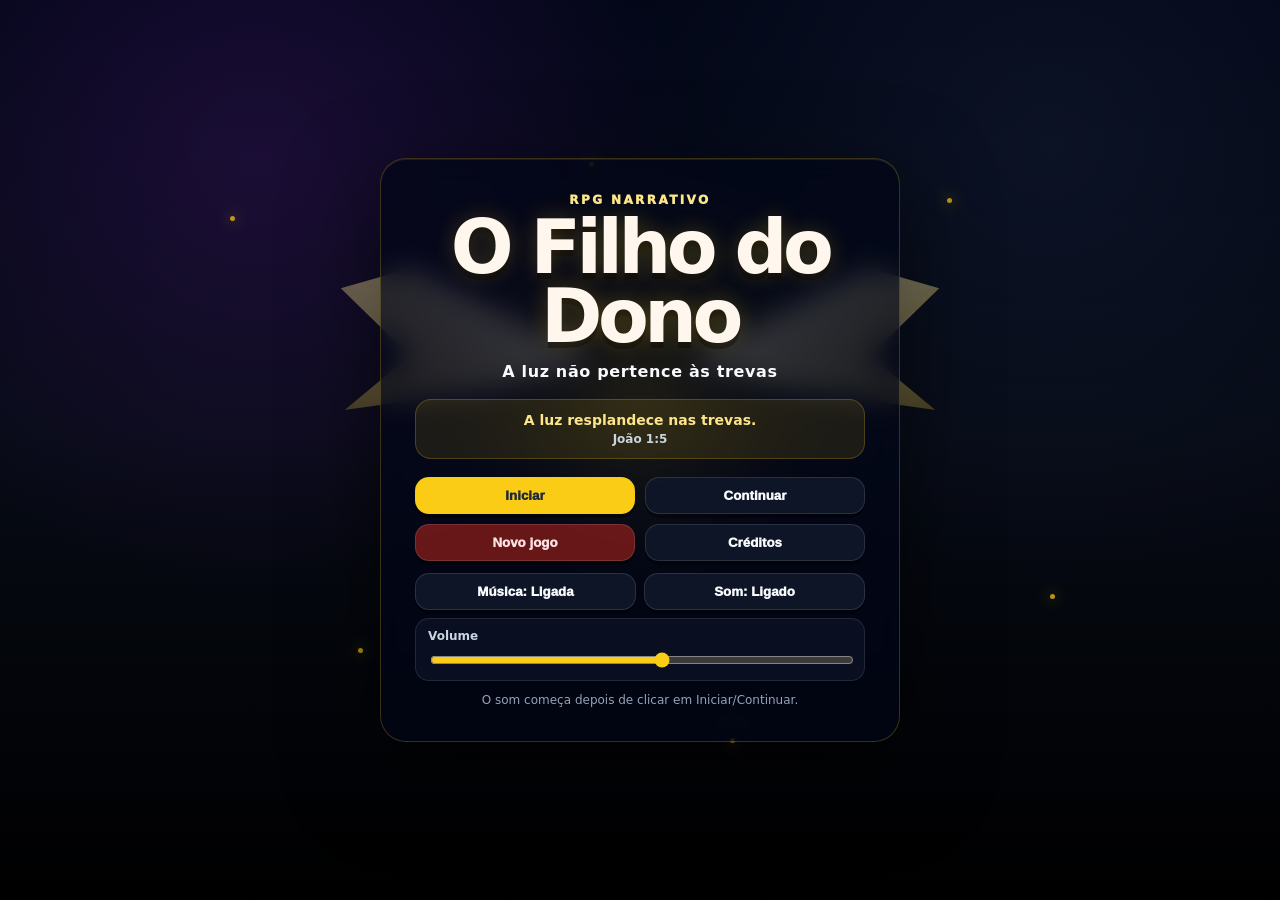
==== index.html @ 4f635441 "e" ====
<!DOCTYPE html>
<html lang="pt-PT">
<head>
  <meta charset="UTF-8" />
  <meta name="viewport" content="width=device-width, initial-scale=1.0, viewport-fit=cover" />
  <title>O Filho do Dono — Mobile Demo</title>
  <meta name="apple-mobile-web-app-capable" content="yes" />
  <meta name="mobile-web-app-capable" content="yes" />
  <meta name="apple-mobile-web-app-status-bar-style" content="black-translucent" />
  <link rel="stylesheet" href="css/styles.css" />
</head>
<body class="mobile-demo">
  <div class="rotate-warning"><strong>Vira o telemóvel</strong><span>Versão horizontal. Controlos nas laterais e toque no jogo para avançar falas ou ativar o grito.</span></div>

  <section id="titleMenu" class="title-menu" aria-label="Menu inicial do jogo">
    <div class="title-menu-bg">
      <div class="title-light-orb"></div>
      <div class="title-wing title-wing-left"></div>
      <div class="title-wing title-wing-right"></div>
      <div class="title-particles" aria-hidden="true">
        <span></span><span></span><span></span><span></span><span></span><span></span>
      </div>
    </div>

    <div class="title-menu-panel">
      <p class="title-kicker">RPG narrativo</p>
      <h1>O Filho do Dono</h1>
      <p class="title-subtitle">A luz não pertence às trevas</p>

      <div class="title-reference" id="titleBibleReference">
        <strong>A luz resplandece nas trevas.</strong>
        <span>João 1:5</span>
      </div>

      <div class="title-actions">
        <button id="menuStartBtn" type="button" class="title-btn primary">Iniciar</button>
        <button id="menuContinueBtn" type="button" class="title-btn">Continuar</button>
        <button id="menuNewGameBtn" type="button" class="title-btn danger">Novo jogo</button>
        <button id="menuCreditsBtn" type="button" class="title-btn">Créditos</button>
      </div>

      <div class="title-options">
        <button id="menuMusicBtn" type="button" class="title-chip">Música: Ligada</button>
        <button id="menuSfxBtn" type="button" class="title-chip">Som: Ligado</button>
        <label class="title-volume">
          Volume
          <input id="menuVolumeRange" type="range" min="0" max="100" value="55" />
        </label>
      </div>

      <p class="title-audio-note">O som começa depois de clicar em Iniciar/Continuar.</p>
    </div>

    <div id="menuCreditsPanel" class="title-credits hidden">
      <div class="title-credits-card">
        <h2>Créditos</h2>
        <p><strong>História, direção e criação:</strong> Emanuel Soares</p>
        <p><strong>Jogo:</strong> mapas, batalhas, cutscenes, personagens e sistema narrativo de <em>O Filho do Dono</em>.</p>
        <p><strong>Mensagem:</strong> Deus Connosco. A luz venceu as sombras.</p>
        <button id="menuCreditsCloseBtn" type="button" class="title-btn primary">Voltar</button>
      </div>
    </div>
  </section>

  <div class="mobile-note">
    <strong>Mobile demo offline:</strong> usa os botões no ecrã. O progresso fica guardado neste telemóvel/navegador.
  </div>

  <main class="layout">
    <section class="game-card">
      <div class="stage">
        <canvas id="gameCanvas" width="640" height="480"></canvas>

        <div id="dialog" class="dialog hidden">
          <div class="dialog-left">
            <img id="dialogPortrait" alt="" class="dialog-portrait hidden">
          </div>
          <div class="dialog-content">
            <div id="dialogName" class="dialog-name"></div>
            <div id="dialogText" class="dialog-text"></div>
            <div class="dialog-hint">Toca no jogo para avançar</div>
          </div>
        </div>

        <div id="cutscene" class="cutscene hidden">
          <div class="cutscene-panel">
            <img id="cutsceneImage" alt="Imagem da cena" class="cutscene-image">
            <div class="cutscene-text-wrap">
              <h2 id="cutsceneTitle"></h2>
              <p id="cutsceneText"></p>
              <button id="cutsceneButton" type="button">Continuar</button>
            </div>
          </div>
        </div>
      </div>
    </section>

    <aside class="panel">
      <section class="quest-box">
        <p class="eyebrow">Missão atual</p>
        <h2 id="questTitle">A carregar...</h2>
        <p id="questObjective">A demo está a carregar em modo offline.</p>
        <div id="questDetails" class="quest-details"></div>
      </section>

      <section class="stats-box">
        <div class="stats-header">
          <p class="eyebrow">Denzel</p>
          <strong id="levelText">Nível 1</strong>
        </div>
        <div class="stat-row">
          <span id="hpText">HP 35/35</span>
          <div class="bar"><div id="hpFill" class="bar-fill hp-fill"></div></div>
        </div>
        <div class="stat-row">
          <span id="xpText">XP 0/50</span>
          <div class="bar"><div id="xpFill" class="bar-fill xp-fill"></div></div>
        </div>
        <p id="atkDefText" class="small stats-small">ATK 5 · DEF 2</p>
      </section>

      <section class="inventory-box">
        <div class="stats-header">
          <p class="eyebrow">Inventário</p>
          <strong id="goldText">0 ouro</strong>
        </div>
        <p id="potionText" class="small stats-small">Poções: 2</p>
        <p class="small">No mobile: <strong>3</strong> recupera HP fora da batalha (gasta EN) e <strong>4</strong> usa poção fora da batalha.</p>
      </section>

      <section class="info-box controls-desktop">
        <h3>Controlos</h3>
        <p><kbd>W</kbd><kbd>A</kbd><kbd>S</kbd><kbd>D</kbd> ou setas para mover</p>
        <p><kbd>E</kbd> interagir · <kbd>Espaço</kbd> avançar</p>
        <p><kbd>1</kbd><kbd>2</kbd><kbd>3</kbd><kbd>4</kbd> ações em combate</p>
      </section>
    </aside>
  </main>

  <div id="mobileControls" class="mobile-controls" aria-label="Controlos no telemóvel">
    <div class="dpad">
      <button class="mobile-btn up" data-hold-key="ArrowUp">▲</button>
      <button class="mobile-btn left" data-hold-key="ArrowLeft">◀</button>
      <button class="mobile-btn center" type="button">•</button>
      <button class="mobile-btn right" data-hold-key="ArrowRight">▶</button>
      <button class="mobile-btn down" data-hold-key="ArrowDown">▼</button>
    </div>
    <div class="mobile-actions">
      <button class="mobile-btn primary" data-main-action="1">A / Interagir</button>
      <button class="mobile-btn" data-tap-key=" ">Avançar</button>
      <button class="mobile-btn small" data-tap-key="1">1 Atacar</button>
      <button class="mobile-btn small" data-tap-key="2">2 Cajado</button>
      <button class="mobile-btn small" data-tap-key="3">3 Recuperar</button>
      <button class="mobile-btn small" data-tap-key="4">4 Poção</button>
    </div>
  </div>

  <button id="kraidusResetBtn" class="kraidus-reset-btn" type="button" hidden>
    K — Voltar à luta contra Kraidus
  </button>


  <script src="js/config/denzel-visual-config.js"></script>
  <script src="js/config/characters-config.js"></script>
  <script src="js/config/world-config.js"></script>
  <script src="js/config/bible-references-config.js"></script>
  <script src="js/config/audio-config.js"></script>
  <script src="js/audio-engine.js"></script>

  <!-- Personagens modulares -->
  <script src="js/config/characters/lurei-normal.js"></script>
  <script src="js/config/characters/lurei-guerreiro.js"></script>
  <script src="js/config/characters/lurei-dominio.js"></script>

  <!-- Cenas modulares -->
  <script src="js/config/scenes/kraidus-transformation-scene.js"></script>
  <script src="js/config/scenes/nilzin-transformation-scene.js"></script>
  <script src="js/config/scenes/lurei-shadow-entrance-scene.js"></script>
  <script src="js/config/scenes/nilzin-abduction-scene.js"></script>
  <script src="js/config/scenes/lurei-reveal-scene.js"></script>
  <script src="js/config/scenes/lurei-purification-scene.js"></script>

  <script src="js/data.js"></script>
  <script src="js/game.js"></script>
  <script src="js/visuals/character-design-v20.js"></script>
  <script src="js/fullscreen.js"></script>
  <script src="js/title-menu.js"></script>
</body>
</html>
---- css/styles.css ----
:root {
  --bg: #07111f;
  --panel: #0f172a;
  --panel-2: #18243a;
  --line: rgba(226, 232, 240, 0.14);
  --text: #f8fafc;
  --muted: #cbd5e1;
  --gold: #facc15;
  --brown: #854d0e;
}

* {
  box-sizing: border-box;
}

body {
  margin: 0;
  min-height: 100vh;
  background:
    radial-gradient(circle at 15% 10%, rgba(250, 204, 21, 0.13), transparent 28%),
    radial-gradient(circle at 85% 0%, rgba(59, 130, 246, 0.16), transparent 28%),
    linear-gradient(180deg, #111827 0%, #020617 100%);
  color: var(--text);
  font-family: Inter, ui-sans-serif, system-ui, -apple-system, BlinkMacSystemFont, "Segoe UI", sans-serif;
  padding: 18px;
}

.layout {
  width: min(1040px, 100%);
  margin: 0 auto;
  display: grid;
  grid-template-columns: 1fr 280px;
  gap: 18px;
  align-items: start;
}

.game-card,
.panel {
  background: rgba(15, 23, 42, 0.92);
  border: 1px solid var(--line);
  border-radius: 24px;
  box-shadow: 0 24px 70px rgba(0, 0, 0, 0.42);
  overflow: hidden;
}

.topbar {
  padding: 18px 20px;
  display: flex;
  justify-content: space-between;
  gap: 12px;
  align-items: center;
  border-bottom: 1px solid var(--line);
}

.eyebrow {
  margin: 0 0 4px;
  font-size: 12px;
  text-transform: uppercase;
  letter-spacing: 0.12em;
  font-weight: 900;
  color: var(--gold);
}

h1, h2, h3, p {
  margin-top: 0;
}

h1 {
  margin-bottom: 4px;
  font-size: clamp(22px, 3vw, 34px);
  line-height: 1.05;
}

#gameSubtitle {
  margin: 0;
  color: var(--muted);
  font-size: 14px;
}

.chapter-badge {
  border: 1px solid rgba(250, 204, 21, 0.38);
  background: rgba(250, 204, 21, 0.13);
  color: #fde68a;
  border-radius: 999px;
  padding: 8px 12px;
  white-space: nowrap;
  font-weight: 900;
  font-size: 12px;
}

.stage {
  position: relative;
  padding: 16px;
  display: flex;
  justify-content: center;
}

canvas {
  width: min(100%, 640px);
  aspect-ratio: 4 / 3;
  background: #7dbf6a;
  border: 5px solid #020617;
  border-radius: 16px;
  image-rendering: pixelated;
  box-shadow: inset 0 0 0 2px rgba(255, 255, 255, 0.08), 0 18px 44px rgba(0,0,0,0.38);
}

.dialog {
  position: absolute;
  left: 34px;
  right: 34px;
  bottom: 34px;
  min-height: 124px;
  display: grid;
  grid-template-columns: auto 1fr;
  gap: 14px;
  background: #fff6dd;
  border: 4px solid #172033;
  border-radius: 10px;
  box-shadow: 0 8px 0 rgba(0,0,0,0.24);
  color: #111827;
  padding: 14px;
  animation: showDialog 120ms ease-out;
}

@keyframes showDialog {
  from { transform: translateY(8px); opacity: 0; }
  to { transform: translateY(0); opacity: 1; }
}

.dialog-portrait {
  width: 86px;
  height: 86px;
  object-fit: cover;
  border-radius: 8px;
  border: 3px solid #1f2937;
  background: #d6b17c;
}

.dialog-name {
  font-size: 14px;
  font-weight: 1000;
  color: var(--brown);
  letter-spacing: 0.06em;
  text-transform: uppercase;
  margin-bottom: 5px;
}

.dialog-text {
  font-size: 17px;
  line-height: 1.35;
  font-weight: 720;
}

.dialog-hint {
  margin-top: 8px;
  text-align: right;
  font-size: 12px;
  font-weight: 900;
  color: #64748b;
}

.cutscene {
  position: absolute;
  inset: 16px;
  background: rgba(2, 6, 23, 0.78);
  backdrop-filter: blur(6px);
  display: flex;
  align-items: center;
  justify-content: center;
  padding: 18px;
  border-radius: 16px;
}

.cutscene-panel {
  width: min(560px, 100%);
  background: #0f172a;
  border: 1px solid var(--line);
  border-radius: 18px;
  overflow: hidden;
  box-shadow: 0 28px 80px rgba(0,0,0,0.5);
}

.cutscene-image {
  width: 100%;
  max-height: 250px;
  object-fit: cover;
  display: block;
  background: #111827;
}

.cutscene-text-wrap {
  padding: 18px;
}

.cutscene-text-wrap h2 {
  margin-bottom: 8px;
  font-size: 21px;
}

.cutscene-text-wrap p {
  color: var(--muted);
  line-height: 1.5;
}

button {
  border: 0;
  background: var(--gold);
  color: #1f2937;
  padding: 10px 16px;
  border-radius: 12px;
  font-weight: 1000;
  cursor: pointer;
  box-shadow: 0 4px 0 #a16207;
}

button:active {
  transform: translateY(3px);
  box-shadow: 0 1px 0 #a16207;
}

.panel {
  padding: 18px;
}

.quest-box,
.info-box,
.stats-box,
.inventory-box {
  background: rgba(2, 6, 23, 0.32);
  border: 1px solid var(--line);
  border-radius: 18px;
  padding: 15px;
  margin-bottom: 14px;
}

.quest-box h2 {
  font-size: 18px;
  margin-bottom: 8px;
}

.quest-box p,
.info-box p {
  color: var(--muted);
  line-height: 1.45;
  font-size: 14px;
}


.stats-header {
  display: flex;
  align-items: center;
  justify-content: space-between;
  gap: 10px;
  margin-bottom: 10px;
}

.stats-header .eyebrow {
  margin-bottom: 0;
}

.stats-header strong {
  color: #fde68a;
  font-size: 14px;
}

.stat-row {
  display: grid;
  gap: 6px;
  margin-bottom: 10px;
}

.stat-row span {
  font-size: 13px;
  font-weight: 900;
  color: #e2e8f0;
}

.bar {
  height: 10px;
  border-radius: 999px;
  overflow: hidden;
  background: rgba(15, 23, 42, 0.85);
  border: 1px solid rgba(226, 232, 240, 0.15);
}

.bar-fill {
  height: 100%;
  width: 0%;
  border-radius: inherit;
  transition: width 180ms ease-out;
}

.hp-fill {
  background: linear-gradient(90deg, #ef4444, #fb7185);
}

.xp-fill {
  background: linear-gradient(90deg, #facc15, #fde68a);
}

.stats-small {
  margin-bottom: 0;
  color: #cbd5e1;
  font-weight: 800;
}

kbd {
  display: inline-flex;
  min-width: 28px;
  height: 25px;
  align-items: center;
  justify-content: center;
  padding: 0 7px;
  margin-right: 4px;
  background: #334155;
  border: 1px solid rgba(255,255,255,0.14);
  border-radius: 7px;
  color: #fff;
  font-weight: 900;
  box-shadow: 0 3px 0 #020617;
}

.small {
  font-size: 13px !important;
}

.hidden {
  display: none !important;
}

@media (max-width: 920px) {
  .layout {
    grid-template-columns: 1fr;
  }

  .panel {
    order: -1;
  }
}


/* v12 — fullscreen overlay layout */
html,
body {
  width: 100%;
  height: 100%;
  overflow: hidden;
}

body {
  padding: 0;
  background: #020617;
}

.layout {
  width: 100vw;
  height: 100vh;
  max-width: none;
  margin: 0;
  display: block;
  position: relative;
  overflow: hidden;
}

.game-card {
  position: fixed;
  inset: 0;
  border: 0;
  border-radius: 0;
  background: transparent;
  box-shadow: none;
  overflow: hidden;
}

.stage {
  position: fixed;
  inset: 0;
  padding: 0;
  display: flex;
  align-items: center;
  justify-content: center;
  background:
    radial-gradient(circle at 20% 8%, rgba(250, 204, 21, 0.13), transparent 30%),
    radial-gradient(circle at 82% 12%, rgba(59, 130, 246, 0.13), transparent 34%),
    linear-gradient(180deg, #0f172a 0%, #020617 100%);
}

canvas {
  width: min(100vw, calc(100vh * 1.333333));
  height: min(100vh, calc(100vw * 0.75));
  max-width: none;
  max-height: none;
  border: 0;
  border-radius: 0;
  box-shadow: 0 0 0 1px rgba(255,255,255,0.08), 0 28px 90px rgba(0,0,0,0.55);
}

.topbar {
  position: fixed;
  z-index: 20;
  top: 16px;
  left: 16px;
  right: 348px;
  padding: 14px 16px;
  border: 1px solid rgba(226, 232, 240, 0.16);
  border-radius: 18px;
  background: rgba(2, 6, 23, 0.58);
  backdrop-filter: blur(14px);
  box-shadow: 0 18px 50px rgba(0,0,0,0.28);
}

.topbar h1 {
  font-size: clamp(18px, 2.1vw, 28px);
}

#gameSubtitle {
  font-size: 13px;
}

.panel {
  position: fixed;
  z-index: 22;
  top: 16px;
  right: 16px;
  bottom: 16px;
  width: 312px;
  overflow: auto;
  padding: 14px;
  border-radius: 20px;
  background: rgba(2, 6, 23, 0.54);
  backdrop-filter: blur(14px);
  box-shadow: 0 18px 55px rgba(0,0,0,0.36);
  scrollbar-width: thin;
}

.quest-box,
.info-box,
.stats-box,
.inventory-box {
  background: rgba(15, 23, 42, 0.58);
  border-color: rgba(226, 232, 240, 0.14);
  box-shadow: inset 0 1px 0 rgba(255,255,255,0.04);
}

.dialog {
  left: max(24px, calc((100vw - min(100vw, calc(100vh * 1.333333))) / 2 + 24px));
  right: max(24px, calc((100vw - min(100vw, calc(100vh * 1.333333))) / 2 + 340px));
  bottom: 24px;
  z-index: 30;
  background: rgba(255, 246, 221, 0.96);
  backdrop-filter: blur(8px);
}

.cutscene {
  position: fixed;
  inset: 0;
  z-index: 35;
  border-radius: 0;
  background: rgba(2, 6, 23, 0.78);
}

.cutscene-panel {
  width: min(720px, calc(100vw - 40px));
}

.cutscene-image {
  max-height: min(420px, 52vh);
}

@media (max-width: 980px) {
  .topbar {
    right: 16px;
  }

  .panel {
    left: 16px;
    right: 16px;
    top: auto;
    bottom: 16px;
    width: auto;
    max-height: 34vh;
    display: grid;
    grid-template-columns: repeat(2, minmax(0, 1fr));
    gap: 10px;
  }

  .quest-box,
  .info-box,
  .stats-box,
  .inventory-box {
    margin-bottom: 0;
  }

  .dialog {
    left: 20px;
    right: 20px;
    bottom: calc(34vh + 30px);
  }
}

@media (max-width: 620px) {
  .topbar {
    top: 10px;
    left: 10px;
    right: 10px;
    padding: 10px 12px;
  }

  .chapter-badge,
  #gameSubtitle,
  .topbar .eyebrow {
    display: none;
  }

  .panel {
    left: 10px;
    right: 10px;
    bottom: 10px;
    max-height: 38vh;
    grid-template-columns: 1fr;
  }

  .dialog {
    left: 10px;
    right: 10px;
    bottom: calc(38vh + 24px);
    grid-template-columns: 1fr;
  }

  .dialog-left {
    display: none;
  }
}


/* v13 — jogo limpo, sem barra superior a tapar o mapa */
.topbar { display: none !important; }
.stage { inset: 0; }
.panel { background: rgba(2, 6, 23, 0.46); }
.quest-box, .info-box, .stats-box, .inventory-box { background: rgba(15, 23, 42, 0.52); }
.quick-event-hint {
  position: fixed;
  left: 50%;
  top: 14px;
  transform: translateX(-50%);
  z-index: 60;
}


.quest-details {
  display: grid;
  gap: 8px;
  margin-top: 12px;
}

.quest-detail {
  display: grid;
  gap: 3px;
  padding: 9px 10px;
  border-radius: 12px;
  background: rgba(250, 204, 21, 0.08);
  border: 1px solid rgba(250, 204, 21, 0.16);
}

.quest-detail strong {
  color: #fde68a;
  font-size: 11px;
  text-transform: uppercase;
  letter-spacing: 0.08em;
}

.quest-detail span {
  color: #e5e7eb;
  font-size: 13px;
  line-height: 1.35;
}

.quest-detail.optional {
  background: rgba(59, 130, 246, 0.08);
  border-color: rgba(96, 165, 250, 0.18);
}

.quest-detail.optional strong {
  color: #bfdbfe;
}

.quest-detail.warning {
  background: rgba(239, 68, 68, 0.08);
  border-color: rgba(248, 113, 113, 0.20);
}

.quest-detail.warning strong {
  color: #fecaca;
}


/* Mobile offline demo */
body.mobile-demo {
  padding: 10px;
  overscroll-behavior: none;
  touch-action: manipulation;
}
.mobile-note {
  width: min(1040px, 100%);
  margin: 0 auto 10px;
  padding: 10px 12px;
  border: 1px solid rgba(250, 204, 21, 0.28);
  border-radius: 16px;
  background: rgba(15, 23, 42, 0.84);
  color: #f8fafc;
  font-size: 13px;
}
.mobile-note strong { color: #fde68a; }
.mobile-controls {
  width: min(1040px, 100%);
  margin: 12px auto 0;
  display: none;
  grid-template-columns: 1fr 1fr;
  gap: 14px;
  align-items: end;
  user-select: none;
  -webkit-user-select: none;
  -webkit-tap-highlight-color: transparent;
}
.dpad {
  display: grid;
  grid-template-columns: 58px 58px 58px;
  grid-template-rows: 58px 58px 58px;
  gap: 6px;
  justify-content: start;
}
.mobile-actions {
  display: grid;
  grid-template-columns: repeat(2, minmax(58px, 1fr));
  gap: 8px;
  justify-content: end;
}
.mobile-btn {
  min-height: 54px;
  border: 1px solid rgba(255,255,255,0.18);
  background: rgba(15, 23, 42, 0.94);
  color: #f8fafc;
  border-radius: 18px;
  font-weight: 1000;
  font-size: 14px;
  box-shadow: 0 6px 0 rgba(0,0,0,0.35);
}
.mobile-btn:active, .mobile-btn.is-pressed {
  transform: translateY(4px);
  box-shadow: 0 2px 0 rgba(0,0,0,0.35);
  background: rgba(250, 204, 21, 0.30);
}
.mobile-btn.primary {
  background: #facc15;
  color: #1f2937;
}
.mobile-btn.small { font-size: 12px; }
.dpad .up { grid-column: 2; grid-row: 1; }
.dpad .left { grid-column: 1; grid-row: 2; }
.dpad .center { grid-column: 2; grid-row: 2; opacity: 0.45; }
.dpad .right { grid-column: 3; grid-row: 2; }
.dpad .down { grid-column: 2; grid-row: 3; }
@media (max-width: 860px) {
  body.mobile-demo { padding: 8px; }
  .layout {
    display: flex;
    flex-direction: column;
    gap: 10px;
  }
  .game-card, .panel { border-radius: 16px; width: 100%; }
  .stage { padding: 8px; }
  canvas { width: 100%; max-height: 64vh; border-width: 3px; border-radius: 12px; }
  .panel { display: grid; grid-template-columns: 1fr 1fr; gap: 8px; padding: 8px; }
  .quest-box, .stats-box, .inventory-box, .info-box { padding: 10px; border-radius: 12px; }
  .info-box.controls-desktop, .info-box.backend-info { display: none; }
  .dialog { left: 16px; right: 16px; bottom: 16px; min-height: 96px; padding: 10px; gap: 8px; }
  .dialog-portrait { width: 58px; height: 58px; }
  .dialog-text { font-size: 14px; }
  .dialog-hint { font-size: 10px; }
  .cutscene { inset: 8px; padding: 8px; }
  .cutscene-image { max-height: 170px; }
  .cutscene-text-wrap { padding: 12px; }
  .cutscene-text-wrap h2 { font-size: 18px; }
  .cutscene-text-wrap p { font-size: 13px; }
  .mobile-controls { display: grid; position: sticky; bottom: 8px; z-index: 20; }
}
@media (max-width: 520px) {
  .panel { grid-template-columns: 1fr; }
  .mobile-controls { grid-template-columns: 1fr; }
  .dpad { justify-content: center; margin: 0 auto; }
  .mobile-actions { grid-template-columns: repeat(4, 1fr); }
  .mobile-btn { min-height: 48px; border-radius: 14px; }
}


/* V3 — MODO HORIZONTAL / FULLSCREEN MOBILE
   Remove as janelas laterais e deixa o jogo ocupar o ecrã. */
html,
body {
  width: 100%;
  height: 100%;
  margin: 0 !important;
  overflow: hidden !important;
  background: #020617 !important;
}

body.mobile-demo {
  padding: 0 !important;
  min-height: 100dvh !important;
  height: 100dvh !important;
  overscroll-behavior: none;
  touch-action: none;
}

.mobile-note,
.panel,
.topbar,
.controls-desktop,
.backend-info {
  display: none !important;
}

.layout {
  width: 100vw !important;
  max-width: none !important;
  height: 100dvh !important;
  margin: 0 !important;
  padding: 0 !important;
  display: block !important;
}

.game-card {
  width: 100vw !important;
  height: 100dvh !important;
  border: 0 !important;
  border-radius: 0 !important;
  box-shadow: none !important;
  background: #020617 !important;
}

.stage {
  width: 100vw !important;
  height: 100dvh !important;
  padding: 0 !important;
  display: block !important;
  position: relative !important;
  background: #020617 !important;
}

canvas {
  width: 100vw !important;
  height: 100dvh !important;
  max-width: none !important;
  max-height: none !important;
  aspect-ratio: auto !important;
  border: 0 !important;
  border-radius: 0 !important;
  box-shadow: none !important;
  display: block !important;
  image-rendering: pixelated;
  background: #111827 !important;
}

.dialog {
  left: 220px !important;
  right: 220px !important;
  bottom: max(116px, calc(env(safe-area-inset-bottom) + 104px)) !important;
  min-height: 78px !important;
  max-height: 34dvh !important;
  padding: 10px 12px !important;
  border-width: 3px !important;
  border-radius: 10px !important;
  grid-template-columns: 1fr !important;
  overflow: hidden !important;
}
.dialog-left,
.dialog-portrait {
  display: none !important;
}
.dialog-text {
  font-size: clamp(12px, 2.4dvh, 15px) !important;
  line-height: 1.25 !important;
}
.dialog-name {
  font-size: 12px !important;
  margin-bottom: 3px !important;
}
.dialog-hint {
  margin-top: 4px !important;
  font-size: 10px !important;
}

.cutscene {
  inset: 8px !important;
  padding: 8px !important;
  border-radius: 0 !important;
}
.cutscene-panel {
  width: min(620px, calc(100vw - 24px)) !important;
  max-height: calc(100dvh - 24px) !important;
}
.cutscene-image {
  max-height: 34dvh !important;
}
.cutscene-text-wrap {
  padding: 12px !important;
}
.cutscene-text-wrap h2 {
  font-size: 17px !important;
}
.cutscene-text-wrap p {
  font-size: 13px !important;
  line-height: 1.35 !important;
}

.mobile-controls {
  position: fixed !important;
  left: 0 !important;
  right: 0 !important;
  bottom: max(8px, env(safe-area-inset-bottom)) !important;
  z-index: 999 !important;
  width: 100vw !important;
  max-width: none !important;
  margin: 0 !important;
  padding: 0 10px !important;
  display: grid !important;
  grid-template-columns: 190px 1fr !important;
  gap: 10px !important;
  align-items: end !important;
  pointer-events: none !important;
  opacity: 0.92 !important;
}

.dpad,
.mobile-actions,
.mobile-btn {
  pointer-events: auto !important;
}

.dpad {
  display: grid !important;
  grid-template-columns: 52px 52px 52px !important;
  grid-template-rows: 36px 36px 36px !important;
  gap: 5px !important;
  justify-content: start !important;
  margin: 0 !important;
}

.mobile-actions {
  display: grid !important;
  grid-template-columns: repeat(3, minmax(54px, 1fr)) !important;
  gap: 6px !important;
  align-self: end !important;
}

.mobile-btn {
  min-height: 34px !important;
  padding: 4px 6px !important;
  border-radius: 12px !important;
  font-size: 11px !important;
  line-height: 1.05 !important;
  box-shadow: 0 3px 0 rgba(0,0,0,0.45) !important;
  background: rgba(15, 23, 42, 0.82) !important;
  border: 1px solid rgba(255,255,255,0.22) !important;
  backdrop-filter: blur(4px);
}
.mobile-btn.primary {
  background: rgba(250, 204, 21, 0.92) !important;
  color: #111827 !important;
}
.mobile-btn.small {
  font-size: 10px !important;
}

.rotate-warning {
  display: none;
  position: fixed;
  inset: 0;
  z-index: 2000;
  background: #020617;
  color: #f8fafc;
  align-items: center;
  justify-content: center;
  text-align: center;
  padding: 26px;
  font-weight: 900;
}
.rotate-warning strong {
  color: #facc15;
  display: block;
  font-size: 22px;
  margin-bottom: 10px;
}
.rotate-warning span {
  color: #cbd5e1;
  font-size: 15px;
  line-height: 1.4;
}

@media (orientation: portrait) {
  .rotate-warning { display: flex !important; flex-direction: column; }
}

@media (orientation: landscape) and (max-height: 430px) {
  .dialog {
    bottom: max(92px, calc(env(safe-area-inset-bottom) + 82px)) !important;
    left: 185px !important;
    right: 185px !important;
    min-height: 62px !important;
  }
  .dialog-text { font-size: 12px !important; }
  .mobile-controls {
    grid-template-columns: 166px 1fr !important;
  }
  .dpad {
    grid-template-columns: 46px 46px 46px !important;
    grid-template-rows: 30px 30px 30px !important;
    gap: 4px !important;
  }
  .mobile-actions {
    grid-template-columns: repeat(6, minmax(44px, 1fr)) !important;
  }
  .mobile-btn {
    min-height: 30px !important;
    font-size: 10px !important;
    border-radius: 10px !important;
  }
}



/* V4 — controlos laterais e toque direto no jogo */
.mobile-controls {
  top: 0 !important;
  bottom: 0 !important;
  left: 0 !important;
  right: 0 !important;
  padding: 0 max(10px, env(safe-area-inset-right)) max(8px, env(safe-area-inset-bottom)) max(10px, env(safe-area-inset-left)) !important;
  display: grid !important;
  grid-template-columns: 156px 1fr 176px !important;
  grid-template-areas: "dpad empty actions" !important;
  align-items: end !important;
  gap: 8px !important;
  pointer-events: none !important;
  opacity: 0.62 !important;
}

.dpad {
  grid-area: dpad !important;
  align-self: end !important;
  justify-self: start !important;
  margin-bottom: 14px !important;
  grid-template-columns: 44px 44px 44px !important;
  grid-template-rows: 40px 40px 40px !important;
  gap: 5px !important;
}

.mobile-actions {
  grid-area: actions !important;
  align-self: end !important;
  justify-self: end !important;
  margin-bottom: 14px !important;
  display: grid !important;
  grid-template-columns: 78px 78px !important;
  grid-auto-rows: 40px !important;
  gap: 7px !important;
}

.mobile-actions [data-tap-key=" "] {
  display: none !important;
}

.mobile-actions [data-main-action] {
  grid-column: 1 / -1 !important;
  min-height: 40px !important;
}

.mobile-btn {
  min-height: 40px !important;
  padding: 4px 6px !important;
  border-radius: 13px !important;
  background: rgba(248, 250, 252, 0.55) !important;
  color: #0f172a !important;
  border: 1px solid rgba(15, 23, 42, 0.28) !important;
  box-shadow: 0 3px 0 rgba(15, 23, 42, 0.22), 0 0 10px rgba(255,255,255,0.10) !important;
  text-shadow: none !important;
  backdrop-filter: blur(3px);
}

.mobile-btn.primary {
  background: rgba(250, 204, 21, 0.92) !important;
  color: #111827 !important;
  border-color: rgba(113, 63, 18, 0.55) !important;
}

.mobile-btn:active,
.mobile-btn.is-pressed {
  background: rgba(254, 240, 138, 0.95) !important;
  color: #111827 !important;
  transform: translateY(3px) scale(0.98) !important;
  box-shadow: 0 1px 0 rgba(15, 23, 42, 0.4) !important;
}

.mobile-controls.battle-mode {
  opacity: 0 !important;
  pointer-events: none !important;
}

.mobile-controls.battle-mode .mobile-btn,
.mobile-controls.battle-mode .dpad,
.mobile-controls.battle-mode .mobile-actions {
  pointer-events: none !important;
}

.dpad .center {
  opacity: 0.28 !important;
}

.dialog {
  left: 210px !important;
  right: 210px !important;
  bottom: max(12px, env(safe-area-inset-bottom)) !important;
  max-height: 27dvh !important;
  background: rgba(2, 6, 23, 0.82) !important;
}

.dialog-hint::after {
  content: " · também podes tocar na caixa";
}

@media (orientation: landscape) and (max-height: 430px) {
  .mobile-controls {
    grid-template-columns: 154px 1fr 166px !important;
  }
  .dpad {
    grid-template-columns: 41px 41px 41px !important;
    grid-template-rows: 34px 34px 34px !important;
    gap: 4px !important;
  }
  .mobile-actions {
    grid-template-columns: 72px 72px !important;
    grid-auto-rows: 34px !important;
    gap: 6px !important;
  }
  .mobile-btn {
    min-height: 34px !important;
    font-size: 10px !important;
    padding: 4px 5px !important;
  }
  .dialog {
    left: 178px !important;
    right: 186px !important;
    bottom: max(8px, env(safe-area-inset-bottom)) !important;
    max-height: 30dvh !important;
  }
}


/* V12 — correções mobile: diálogo legível e botões escondidos em batalha */
.dialog {
  color: #f8fafc !important;
}
.dialog-name {
  color: #fde68a !important;
}
.dialog-text {
  color: #f8fafc !important;
}
.dialog-hint {
  color: #cbd5e1 !important;
}
.mobile-controls.battle-mode {
  display: none !important;
  opacity: 0 !important;
  pointer-events: none !important;
}



.kraidus-reset-btn {
  position: fixed;
  top: max(12px, env(safe-area-inset-top));
  right: max(12px, env(safe-area-inset-right));
  z-index: 40;
  border: 2px solid rgba(250, 204, 21, 0.45);
  background: rgba(15, 23, 42, 0.92);
  color: #fde68a;
  border-radius: 999px;
  padding: 10px 14px;
  font-weight: 900;
  font-size: 12px;
  box-shadow: 0 10px 28px rgba(0,0,0,0.28);
}

.kraidus-reset-btn[hidden] {
  display: none !important;
}


/* V23 — Menu inicial, som e referências bíblicas */
.rotate-warning {
  z-index: 6000 !important;
}

.title-menu {
  position: fixed;
  inset: 0;
  z-index: 5000;
  display: grid;
  place-items: center;
  overflow: hidden;
  background:
    radial-gradient(circle at 50% 42%, rgba(250, 204, 21, 0.18), transparent 26%),
    radial-gradient(circle at 20% 18%, rgba(88, 28, 135, 0.28), transparent 34%),
    radial-gradient(circle at 82% 16%, rgba(15, 23, 42, 0.72), transparent 34%),
    linear-gradient(180deg, #020617 0%, #070b16 48%, #000 100%);
  color: #f8fafc;
}

.title-menu-bg {
  position: absolute;
  inset: 0;
  pointer-events: none;
}

.title-light-orb {
  position: absolute;
  left: 50%;
  top: 44%;
  width: min(36vw, 320px);
  aspect-ratio: 1;
  transform: translate(-50%, -50%);
  border-radius: 50%;
  background: radial-gradient(circle, rgba(250,204,21,0.28), rgba(250,204,21,0.08) 42%, transparent 70%);
  filter: blur(1px);
  animation: titlePulse 3.6s ease-in-out infinite;
}

.title-wing {
  position: absolute;
  top: 39%;
  width: min(30vw, 260px);
  height: min(18vw, 150px);
  background: linear-gradient(135deg, rgba(255,255,255,0.92), rgba(250,204,21,0.28));
  clip-path: polygon(0 44%, 74% 0, 100% 20%, 70% 58%, 92% 100%, 36% 72%);
  filter: drop-shadow(0 0 16px rgba(250,204,21,0.34));
  opacity: 0.78;
}

.title-wing-left {
  left: 50%;
  transform: translate(-118%, -50%) scaleX(-1) rotate(-8deg);
}

.title-wing-right {
  right: 50%;
  transform: translate(118%, -50%) rotate(-8deg);
}

.title-particles span {
  position: absolute;
  width: 5px;
  height: 5px;
  border-radius: 50%;
  background: #facc15;
  opacity: 0.72;
  box-shadow: 0 0 14px rgba(250,204,21,0.88);
  animation: titleFloat 4.8s ease-in-out infinite;
}
.title-particles span:nth-child(1) { left: 18%; top: 24%; animation-delay: 0s; }
.title-particles span:nth-child(2) { left: 28%; top: 72%; animation-delay: .8s; }
.title-particles span:nth-child(3) { left: 74%; top: 22%; animation-delay: 1.4s; }
.title-particles span:nth-child(4) { left: 82%; top: 66%; animation-delay: .4s; }
.title-particles span:nth-child(5) { left: 46%; top: 18%; animation-delay: 2.1s; }
.title-particles span:nth-child(6) { left: 57%; top: 82%; animation-delay: 1.1s; }

.title-menu-panel {
  position: relative;
  width: min(520px, calc(100vw - 30px));
  padding: clamp(22px, 4vw, 34px);
  border: 1px solid rgba(250,204,21,0.22);
  border-radius: 26px;
  background: rgba(2, 6, 23, 0.72);
  box-shadow: 0 28px 90px rgba(0,0,0,0.58), inset 0 1px 0 rgba(255,255,255,0.08);
  backdrop-filter: blur(14px);
  text-align: center;
}

.title-kicker {
  margin: 0 0 6px;
  color: #fde68a;
  text-transform: uppercase;
  letter-spacing: 0.20em;
  font-size: 12px;
  font-weight: 1000;
}

.title-menu-panel h1 {
  margin: 0;
  font-size: clamp(42px, 8vw, 74px);
  line-height: 0.92;
  letter-spacing: -0.06em;
  color: #fff7ed;
  text-shadow: 0 0 22px rgba(250,204,21,0.24), 0 6px 0 rgba(0,0,0,0.42);
}

.title-subtitle {
  margin: 12px 0 18px;
  color: #f8fafc;
  font-weight: 900;
  letter-spacing: 0.04em;
}

.title-reference {
  display: grid;
  gap: 4px;
  margin: 0 auto 18px;
  padding: 12px 14px;
  border-radius: 16px;
  background: rgba(250,204,21,0.10);
  border: 1px solid rgba(250,204,21,0.22);
}

.title-reference strong {
  color: #fde68a;
  font-size: 14px;
}

.title-reference span {
  color: #cbd5e1;
  font-size: 12px;
  font-weight: 800;
}

.title-actions {
  display: grid;
  grid-template-columns: repeat(2, minmax(0, 1fr));
  gap: 10px;
  margin-top: 16px;
}

.title-btn,
.title-chip {
  border: 1px solid rgba(255,255,255,0.12);
  background: rgba(15, 23, 42, 0.92);
  color: #f8fafc;
  box-shadow: 0 4px 0 rgba(0,0,0,0.42);
  border-radius: 14px;
}

.title-btn.primary {
  background: #facc15;
  color: #1f2937;
  border-color: rgba(250,204,21,0.62);
}

.title-btn.danger {
  background: rgba(127, 29, 29, 0.82);
  color: #fee2e2;
}

.title-btn:disabled {
  opacity: 0.45;
  cursor: not-allowed;
  filter: grayscale(0.5);
}

.title-options {
  display: grid;
  grid-template-columns: repeat(2, 1fr);
  gap: 8px;
  margin-top: 12px;
}

.title-volume {
  grid-column: 1 / -1;
  display: grid;
  gap: 7px;
  padding: 10px 12px;
  border-radius: 14px;
  border: 1px solid rgba(255,255,255,0.10);
  background: rgba(15, 23, 42, 0.62);
  color: #cbd5e1;
  font-size: 12px;
  font-weight: 900;
  text-align: left;
}

.title-volume input {
  width: 100%;
  accent-color: #facc15;
}

.title-audio-note {
  margin: 12px 0 0;
  color: #94a3b8;
  font-size: 12px;
}

.title-credits {
  position: absolute;
  inset: 0;
  z-index: 2;
  display: grid;
  place-items: center;
  background: rgba(2,6,23,0.74);
  padding: 18px;
}

.title-credits-card {
  width: min(520px, 100%);
  padding: 22px;
  border-radius: 22px;
  background: rgba(15,23,42,0.96);
  border: 1px solid rgba(250,204,21,0.22);
  box-shadow: 0 24px 80px rgba(0,0,0,0.55);
  text-align: left;
}

.title-credits-card h2 {
  color: #fde68a;
}

.title-credits-card p {
  color: #e2e8f0;
  line-height: 1.45;
}

@keyframes titlePulse {
  0%, 100% { transform: translate(-50%, -50%) scale(0.96); opacity: 0.74; }
  50% { transform: translate(-50%, -50%) scale(1.06); opacity: 1; }
}

@keyframes titleFloat {
  0%, 100% { transform: translateY(0); opacity: .36; }
  50% { transform: translateY(-18px); opacity: .95; }
}

@media (orientation: landscape) and (max-height: 430px) {
  .title-menu-panel {
    width: min(540px, calc(100vw - 28px));
    padding: 16px 20px;
  }
  .title-menu-panel h1 {
    font-size: clamp(34px, 7vw, 54px);
  }
  .title-subtitle,
  .title-reference,
  .title-actions {
    margin-top: 8px;
    margin-bottom: 8px;
  }
  .title-reference {
    padding: 8px 10px;
  }
  .title-options {
    grid-template-columns: repeat(3, 1fr);
  }
  .title-volume {
    grid-column: auto;
  }
  .title-audio-note {
    display: none;
  }
}

@media (max-width: 520px) {
  .title-actions,
  .title-options {
    grid-template-columns: 1fr;
  }
}
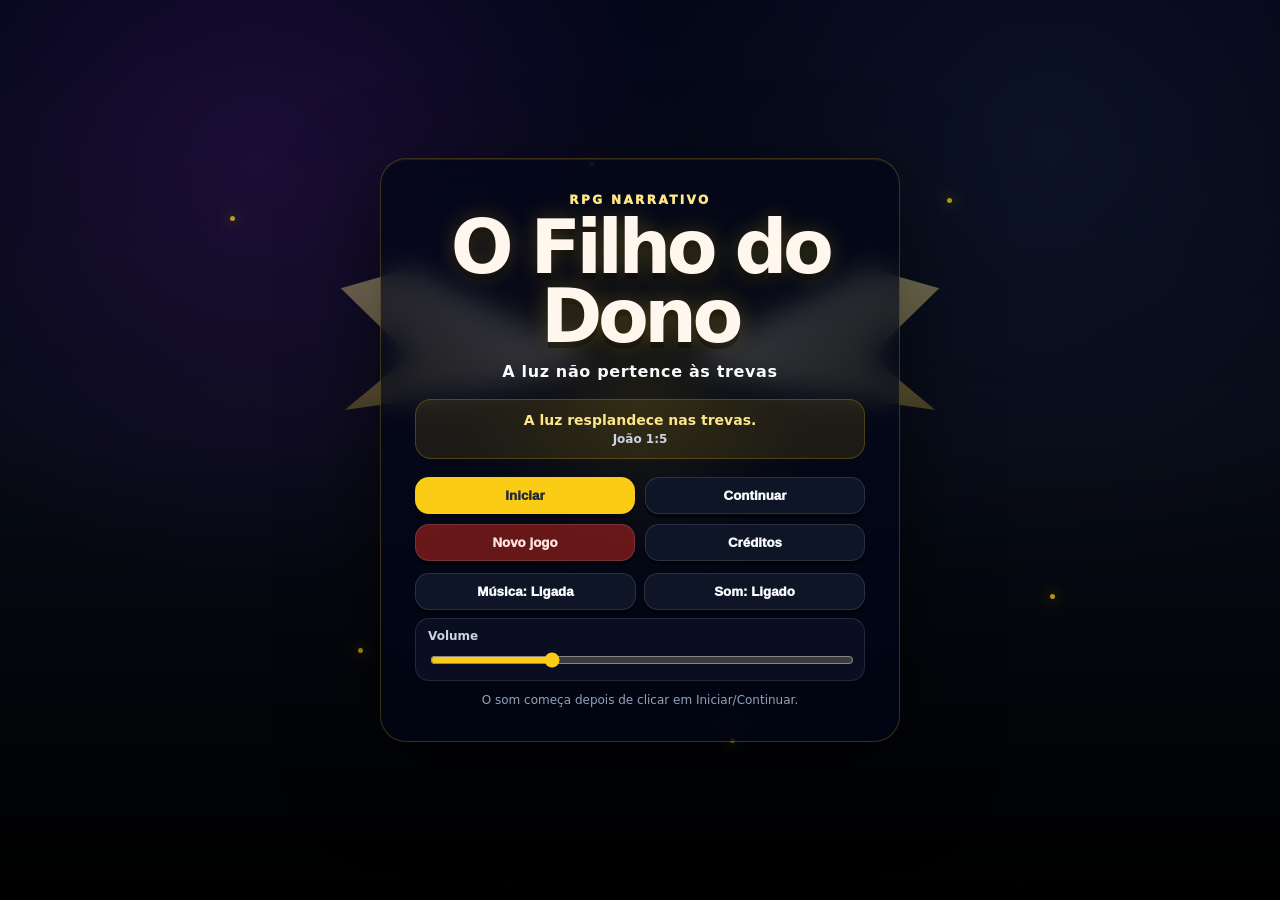
==== commit 1f46e3d2: "e" ====
--- a/index.html
+++ b/index.html
@@ -7,7 +7,7 @@
   <meta name="apple-mobile-web-app-capable" content="yes" />
   <meta name="mobile-web-app-capable" content="yes" />
   <meta name="apple-mobile-web-app-status-bar-style" content="black-translucent" />
-  <link rel="stylesheet" href="css/styles.css" />
+  <link rel="stylesheet" href="./css/styles.css" />
 </head>
 <body class="mobile-demo">
   <div class="rotate-warning"><strong>Vira o telemóvel</strong><span>Versão horizontal. Controlos nas laterais e toque no jogo para avançar falas ou ativar o grito.</span></div>
@@ -160,30 +160,30 @@
   </button>
 
 
-  <script src="js/config/denzel-visual-config.js"></script>
-  <script src="js/config/characters-config.js"></script>
-  <script src="js/config/world-config.js"></script>
-  <script src="js/config/bible-references-config.js"></script>
-  <script src="js/config/audio-config.js"></script>
-  <script src="js/audio-engine.js"></script>
+  <script src="./js/config/denzel-visual-config.js"></script>
+  <script src="./js/config/characters-config.js"></script>
+  <script src="./js/config/world-config.js"></script>
+  <script src="./js/config/bible-references-config.js"></script>
+  <script src="./js/config/audio-config.js"></script>
+  <script src="./js/audio-engine.js"></script>
 
   <!-- Personagens modulares -->
-  <script src="js/config/characters/lurei-normal.js"></script>
-  <script src="js/config/characters/lurei-guerreiro.js"></script>
-  <script src="js/config/characters/lurei-dominio.js"></script>
+  <script src="./js/config/characters/lurei-normal.js"></script>
+  <script src="./js/config/characters/lurei-guerreiro.js"></script>
+  <script src="./js/config/characters/lurei-dominio.js"></script>
 
   <!-- Cenas modulares -->
-  <script src="js/config/scenes/kraidus-transformation-scene.js"></script>
-  <script src="js/config/scenes/nilzin-transformation-scene.js"></script>
-  <script src="js/config/scenes/lurei-shadow-entrance-scene.js"></script>
-  <script src="js/config/scenes/nilzin-abduction-scene.js"></script>
-  <script src="js/config/scenes/lurei-reveal-scene.js"></script>
-  <script src="js/config/scenes/lurei-purification-scene.js"></script>
+  <script src="./js/config/scenes/kraidus-transformation-scene.js"></script>
+  <script src="./js/config/scenes/nilzin-transformation-scene.js"></script>
+  <script src="./js/config/scenes/lurei-shadow-entrance-scene.js"></script>
+  <script src="./js/config/scenes/nilzin-abduction-scene.js"></script>
+  <script src="./js/config/scenes/lurei-reveal-scene.js"></script>
+  <script src="./js/config/scenes/lurei-purification-scene.js"></script>
 
-  <script src="js/data.js"></script>
-  <script src="js/game.js"></script>
-  <script src="js/visuals/character-design-v20.js"></script>
-  <script src="js/fullscreen.js"></script>
-  <script src="js/title-menu.js"></script>
+  <script src="./js/data.js"></script>
+  <script src="./js/game.js"></script>
+  <script src="./js/visuals/character-design-v20.js"></script>
+  <script src="./js/fullscreen.js"></script>
+  <script src="./js/title-menu.js"></script>
 </body>
 </html>
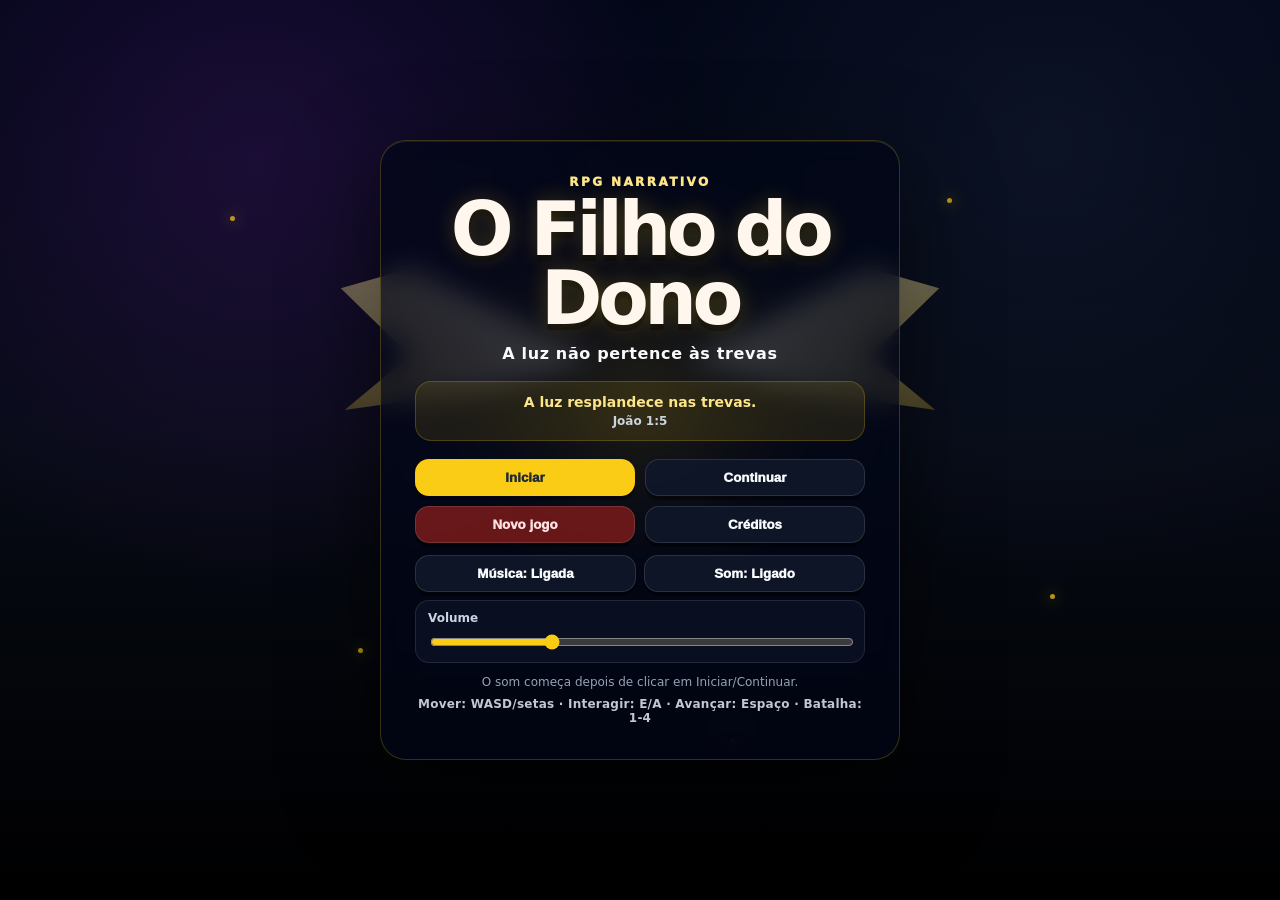
==== commit d6bd7e91: "at" ====
--- a/index.html
+++ b/index.html
@@ -3,7 +3,7 @@
 <head>
   <meta charset="UTF-8" />
   <meta name="viewport" content="width=device-width, initial-scale=1.0, viewport-fit=cover" />
-  <title>O Filho do Dono — Mobile Demo</title>
+  <title>O Filho do Dono</title>
   <meta name="apple-mobile-web-app-capable" content="yes" />
   <meta name="mobile-web-app-capable" content="yes" />
   <meta name="apple-mobile-web-app-status-bar-style" content="black-translucent" />
@@ -49,6 +49,7 @@
       </div>
 
       <p class="title-audio-note">O som começa depois de clicar em Iniciar/Continuar.</p>
+      <p class="title-controls-note">Mover: WASD/setas · Interagir: E/A · Avançar: Espaço · Batalha: 1-4</p>
     </div>
 
     <div id="menuCreditsPanel" class="title-credits hidden">
@@ -63,7 +64,7 @@
   </section>
 
   <div class="mobile-note">
-    <strong>Mobile demo offline:</strong> usa os botões no ecrã. O progresso fica guardado neste telemóvel/navegador.
+    <strong>O Filho do Dono:</strong> usa os botões no ecrã. O progresso fica guardado neste telemóvel/navegador.
   </div>
 
   <main class="layout">
@@ -159,6 +160,10 @@
     K — Voltar à luta contra Kraidus
   </button>
 
+  <button id="returnMenuBtn" class="return-menu-btn" type="button" aria-label="Voltar ao menu inicial">
+    ☰ Menu
+  </button>
+
 
   <script src="./js/config/denzel-visual-config.js"></script>
   <script src="./js/config/characters-config.js"></script>
--- a/css/styles.css
+++ b/css/styles.css
@@ -1371,3 +1371,52 @@
     grid-template-columns: 1fr;
   }
 }
+
+
+/* V29 — botão para voltar ao menu inicial */
+.return-menu-btn {
+  position: fixed;
+  top: max(12px, env(safe-area-inset-top));
+  right: max(12px, env(safe-area-inset-right));
+  z-index: 1500;
+  display: none;
+  align-items: center;
+  justify-content: center;
+  min-width: 86px;
+  min-height: 38px;
+  padding: 8px 12px;
+  border: 1px solid rgba(250, 204, 21, 0.45);
+  border-radius: 999px;
+  background: rgba(2, 6, 23, 0.78);
+  color: #fde68a;
+  box-shadow: 0 8px 26px rgba(0,0,0,0.35), inset 0 1px 0 rgba(255,255,255,0.08);
+  backdrop-filter: blur(10px);
+  font-weight: 1000;
+  letter-spacing: 0.02em;
+}
+
+body.game-started .return-menu-btn {
+  display: inline-flex;
+}
+
+.return-menu-btn:active {
+  transform: translateY(1px);
+}
+
+.title-menu:not(.hidden) ~ .return-menu-btn,
+.title-menu:not(.hidden) + .mobile-note ~ .return-menu-btn {
+  display: none;
+}
+
+
+.title-controls-note {
+  margin: 8px 0 0;
+  color: rgba(226, 232, 240, 0.86);
+  font-size: 12px;
+  font-weight: 800;
+  letter-spacing: 0.02em;
+}
+
+body.game-paused .game-card {
+  filter: saturate(0.85) brightness(0.78);
+}
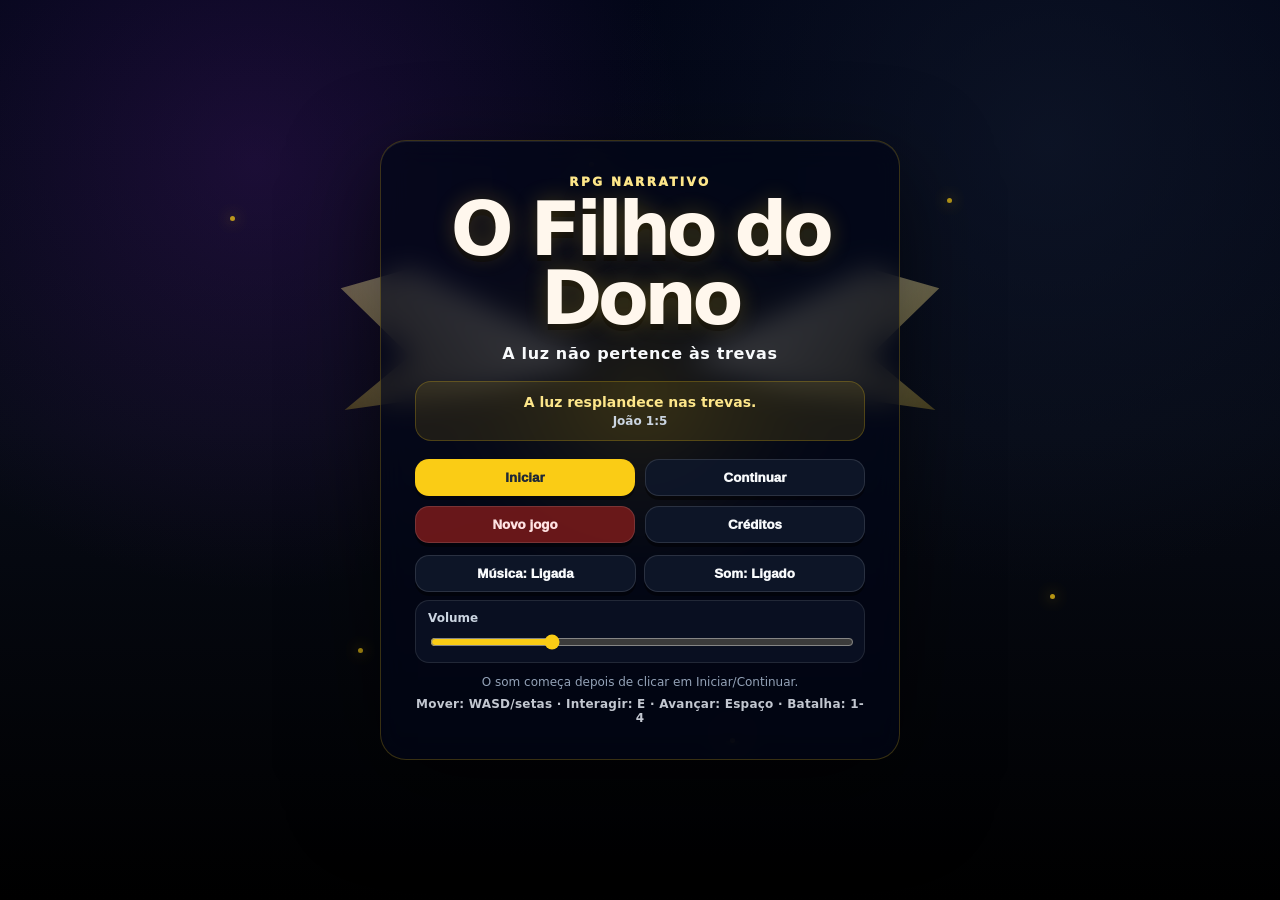
==== commit 779631dc: "e" ====
--- a/index.html
+++ b/index.html
@@ -49,7 +49,7 @@
       </div>
 
       <p class="title-audio-note">O som começa depois de clicar em Iniciar/Continuar.</p>
-      <p class="title-controls-note">Mover: WASD/setas · Interagir: E/A · Avançar: Espaço · Batalha: 1-4</p>
+      <p class="title-controls-note">Mover: WASD/setas · Interagir: E · Avançar: Espaço · Batalha: 1-4</p>
     </div>
 
     <div id="menuCreditsPanel" class="title-credits hidden">
@@ -100,7 +100,7 @@
       <section class="quest-box">
         <p class="eyebrow">Missão atual</p>
         <h2 id="questTitle">A carregar...</h2>
-        <p id="questObjective">A demo está a carregar em modo offline.</p>
+        <p id="questObjective">A preparar a jornada de Denzel...</p>
         <div id="questDetails" class="quest-details"></div>
       </section>
 
@@ -147,7 +147,7 @@
       <button class="mobile-btn down" data-hold-key="ArrowDown">▼</button>
     </div>
     <div class="mobile-actions">
-      <button class="mobile-btn primary" data-main-action="1">A / Interagir</button>
+      <button class="mobile-btn primary" data-main-action="1">Ação / Interagir</button>
       <button class="mobile-btn" data-tap-key=" ">Avançar</button>
       <button class="mobile-btn small" data-tap-key="1">1 Atacar</button>
       <button class="mobile-btn small" data-tap-key="2">2 Cajado</button>
